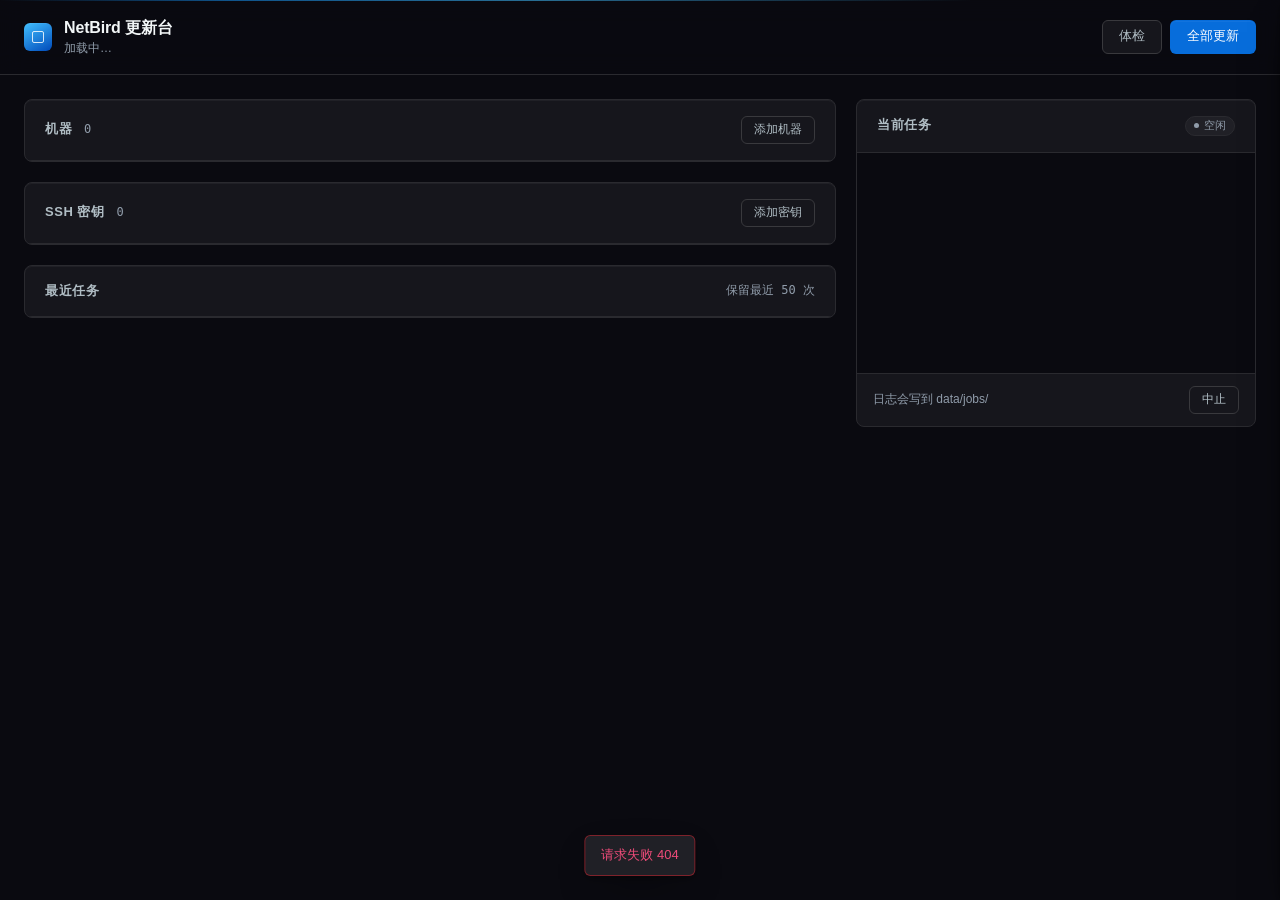
==== static/index.html @ e1b2ffee "分组改成分段选择；脚本按角色自动带组件，不再手填 - 分组：控制台/客户端 两个值改成分段控件，「优先」的说明移到下方提示 - 脚本行：只剩「脚本路径」+「这条脚本是」两个字段；组件不再是输入框 - " ====
<!doctype html>
<html lang="zh-CN">
  <head>
    <meta charset="utf-8" />
    <meta name="viewport" content="width=device-width, initial-scale=1" />
    <meta name="color-scheme" content="dark" />
    <title>NetBird 更新台</title>
    <link rel="stylesheet" href="style.css" />
  </head>
  <body>
    <header class="topbar">
      <div class="brand">
        <span class="brand-mark" aria-hidden="true"></span>
        <div>
          <h1>NetBird 更新台</h1>
          <p class="brand-sub" id="brand-sub">加载中…</p>
        </div>
      </div>
      <div class="topbar-actions">
        <button class="btn btn-ghost" id="btn-check-all" title="检查连通性、脚本是否可执行、当前版本，不会执行更新">体检</button>
        <button class="btn btn-primary" id="btn-update-all">全部更新</button>
      </div>
    </header>

    <main class="layout">
      <div class="col-main">
        <section class="panel" aria-labelledby="hosts-title">
          <div class="panel-head">
            <h2 id="hosts-title">机器</h2>
            <span class="count" id="host-count">0</span>
            <span class="spacer"></span>
            <button class="btn btn-ghost btn-sm" id="btn-add-host">添加机器</button>
          </div>
          <ul class="host-list" id="host-list"></ul>
          <div class="empty" id="hosts-empty" hidden>
            <div class="empty-mark"></div>
            <h3>还没有机器</h3>
            <p>先添加一台机器，在目标机装好公钥，再点「测试连接」确认通路。</p>
            <button class="btn btn-primary" id="btn-empty-add">添加第一台</button>
          </div>
        </section>

        <section class="panel" aria-labelledby="keys-title">
          <div class="panel-head">
            <h2 id="keys-title">SSH 密钥</h2>
            <span class="count" id="key-count">0</span>
            <span class="spacer"></span>
            <button class="btn btn-ghost btn-sm" id="btn-add-key">添加密钥</button>
          </div>
          <ul class="key-list" id="key-list"></ul>
          <div class="empty" id="keys-empty" hidden>
            <div class="empty-mark"></div>
            <h3>还没有密钥</h3>
            <p>生成一把专用密钥，把公钥装到目标机，或者直接粘贴你已有的私钥。</p>
          </div>
        </section>

        <section class="panel" aria-labelledby="history-title">
          <div class="panel-head">
            <h2 id="history-title">最近任务</h2>
            <span class="spacer"></span>
            <span class="count">保留最近 50 次</span>
          </div>
          <ul class="run-list" id="run-list"></ul>
        </section>
      </div>

      <aside class="panel job" aria-labelledby="job-title">
        <div class="panel-head">
          <h2 id="job-title">当前任务</h2>
          <span class="spacer"></span>
          <span class="chip chip-muted" id="job-status"><i class="chip-dot"></i>空闲</span>
        </div>

        <div class="job-progress" id="job-progress" hidden>
          <div class="job-progress-label">
            <span id="job-progress-text">—</span>
            <span id="job-progress-time">—</span>
          </div>
          <div class="progress-track"><div class="progress-fill" id="job-progress-fill" style="width: 0%"></div></div>
        </div>

        <ol class="log" id="log"></ol>

        <div class="job-foot">
          <span id="job-foot-note">日志会写到 data/jobs/</span>
          <span class="spacer"></span>
          <button class="btn btn-ghost btn-sm" id="btn-abort" disabled>中止</button>
        </div>
      </aside>
    </main>

    <!-- 添加 / 编辑机器 -->
    <div class="scrim" id="scrim"></div>
    <section class="drawer" id="drawer" aria-labelledby="drawer-title" aria-hidden="true">
      <div class="drawer-head">
        <div>
          <h2 id="drawer-title">添加机器</h2>
          <p id="drawer-sub">先填连接信息，用下面的命令装公钥，再点「测试连接」</p>
        </div>
        <span class="spacer" style="flex: 1"></span>
        <button class="btn btn-ghost btn-icon btn-sm" id="btn-close-drawer" aria-label="关闭">×</button>
      </div>

      <div class="drawer-body">
        <div class="field">
          <label for="f-name">名称</label>
          <input class="input" id="f-name" placeholder="aliyun-console" />
        </div>

        <div class="row-2">
          <div class="field">
            <label for="f-addr">地址</label>
            <input class="input" id="f-addr" placeholder="192.168.1.12" />
          </div>
          <div class="field">
            <label for="f-port">端口</label>
            <input class="input" id="f-port" value="22" />
          </div>
        </div>

        <div class="row-2 two">
          <div class="field">
            <label for="f-user">用户</label>
            <input class="input" id="f-user" value="root" />
          </div>
          <div class="field">
            <label>分组</label>
            <div class="segmented" id="f-group">
              <label><input type="radio" name="f-group" value="console" /><span>控制台</span></label>
              <label><input type="radio" name="f-group" value="clients" checked /><span>客户端</span></label>
            </div>
          </div>
        </div>
        <span class="hint" id="group-hint">客户端逐台更新，一台失败不影响其他机器。</span>

        <div class="field">
          <label for="f-key">密钥</label>
          <select class="select" id="f-key"></select>
        </div>

        <div class="snippet" id="bootstrap-wrap" hidden>
          <div class="snippet-head">
            <span id="bootstrap-title">在目标机执行</span>
            <span class="spacer"></span>
            <button class="btn btn-ghost btn-sm" id="btn-copy-bootstrap" style="height: 22px">复制</button>
          </div>
          <pre id="bootstrap-cmd"></pre>
        </div>

        <div class="field">
          <label>脚本</label>
          <div class="script-rows" id="script-rows"></div>
          <button class="btn btn-ghost btn-sm script-add" id="btn-add-script" type="button">+ 添加脚本</button>
          <span class="hint">
            填目标机上<b>已经存在</b>的脚本绝对路径，工具只负责触发，不上传文件。从上到下依次执行。<br />
            标成「更新控制台」的脚本会自动带上 管理后台 / 前端 UI / 信号 / 中继 四个组件，更新时弹勾选框。
          </span>
        </div>

        <label class="check" for="f-detach">
          <input type="checkbox" id="f-detach" />
          <span class="check-text">
            <strong>升级会断线，后台执行</strong>
            <span>脚本自己 systemd-run 到后台，界面上会等它断开再回来，然后读版本</span>
          </span>
        </label>

        <div class="field" id="detach-extra" hidden>
          <label for="f-detach-log">后台升级日志路径</label>
          <input class="input" id="f-detach-log" value="/var/log/netbird-upgrade.log" />
        </div>

        <label class="check" for="f-self">
          <input type="checkbox" id="f-self" />
          <span class="check-text">
            <strong>这台是工具所在主机</strong>
            <span>分组内排到最后执行，避免更新自己把剩下的机器全带停</span>
          </span>
        </label>

        <div class="field">
          <label>连接测试</label>
          <div class="hint" id="f-test-result">还没测试</div>
        </div>
      </div>

      <div class="drawer-foot">
        <button class="btn btn-ghost" id="btn-test">测试连接</button>
        <span class="spacer"></span>
        <button class="btn btn-ghost" id="btn-delete" hidden>删除</button>
        <button class="btn btn-ghost" id="btn-cancel">取消</button>
        <button class="btn btn-primary" id="btn-save">保存</button>
      </div>
    </section>

    <!-- 通用确认/选项对话框 -->
    <div class="modal-scrim" id="modal-scrim"></div>
    <section class="modal" id="modal" role="dialog" aria-modal="true" aria-labelledby="modal-title">
      <div class="modal-head">
        <h2 id="modal-title">确认</h2>
        <p id="modal-desc"></p>
      </div>
      <div class="modal-body" id="modal-body"></div>
      <div class="modal-foot">
        <button class="btn btn-ghost" id="modal-cancel">取消</button>
        <button class="btn btn-primary" id="modal-ok">确认</button>
      </div>
    </section>

    <script src="app.js"></script>
  </body>
</html>
---- static/style.css ----
/* ==========================================================================
   NetBird 更新台 — 设计约束（Workflow B step 3 的书面留痕）

   内容分级
     primary   机器清单本身；全局唯一的实心按钮「全部更新」
     secondary 每台机器的版本、状态、行内「更新」按钮
     tertiary  地址、分组、备注、时间戳

   动作分级
     primary   全部更新（页面仅此一个 .btn-primary）
     secondary 更新（行内，ghost）、体检（ghost）
     tertiary  添加机器、中止任务、查看日志

   取值来源（Workflow A 生成，见下方 --tokens）
     primary  ramp  base hsl(206 90% 52%)，generate_palette.py
     neutral  ramp  cool grey，strength 0.28
     surface  由 neutral-900 逐级叠加白色 5%/9% 得到（暗色 elevation：越高越亮，§6.2）
     语义色    success / danger / warning 各自 ramp 的 400 档（暗底上取亮档）

   对比度（check_contrast.py 实测，全部 ≥ 4.5:1）
     text-1 #f2f6f7 / surface-0  18.14:1
     text-2 #b0bdc4 / surface-1   9.37:1
     text-3 #909caa / surface-1   6.45:1
     primary-400 #42c0ff / surf  8.76:1
     success-400 #49cb9c / surf  8.84:1
     danger-400  #ee4b79 / surf  5.08:1
     warning-400 #ffc83b / surf 11.65:1
     #ffffff / primary-600         4.98:1

   排版与间距
     字号 11 / 12 / 13 / 14 / 16 / 20 / 28（11 只用于大写标签）
     行高 长文 1.6，UI 文本 1.45，标题 1.25
     间距 4 / 8 / 12 / 16 / 20 / 24 / 32 / 40 / 48 / 64
     圆角 8 卡片 / 6 按钮输入 / 999 胶囊
   ========================================================================== */

:root {
  /* primary */
  --primary-400: #42c0ff;
  --primary-500: #1693f3;
  --primary-600: #076ddb;
  --primary-700: #004aba;
  --primary-a12: color-mix(in srgb, var(--primary-500) 12%, transparent);
  --primary-a20: color-mix(in srgb, var(--primary-500) 20%, transparent);

  /* semantic */
  --success-400: #49cb9c;
  --success-500: #29a36a;
  --danger-400: #ee4b79;
  --danger-500: #db2430;
  --warning-400: #ffc83b;
  --warning-500: #f59f0a;

  /* text */
  --text-1: #f2f6f7;
  --text-2: #b0bdc4;
  --text-3: #909caa;

  /* surfaces（暗色：层高越高越亮） */
  --surface-0: #0a0a10;
  --surface-1: #16161c;
  --surface-2: #202026;
  --surface-3: #2a2a30;
  --border: #2a2a2f;
  --border-strong: #39393d;

  /* type */
  --font-ui: -apple-system, BlinkMacSystemFont, "Segoe UI", "PingFang SC",
    "Hiragino Sans GB", "Microsoft YaHei", "Noto Sans CJK SC", sans-serif;
  --font-mono: ui-monospace, SFMono-Regular, "JetBrains Mono", "Cascadia Mono",
    Menlo, Consolas, monospace;

  --fs-label: 11px;
  --fs-meta: 12px;
  --fs-sm: 13px;
  --fs-base: 14px;
  --fs-lg: 16px;
  --fs-xl: 20px;
  --fs-2xl: 28px;

  /* space */
  --s-1: 4px;
  --s-2: 8px;
  --s-3: 12px;
  --s-4: 16px;
  --s-5: 20px;
  --s-6: 24px;
  --s-8: 32px;
  --s-10: 40px;
  --s-12: 48px;
  --s-16: 64px;

  /* radius */
  --r-sm: 6px;
  --r-md: 8px;
  --r-full: 999px;

  /* elevation：暗色下用描边+顶部高光代替投影（光从上方来 §6.1） */
  --ring: inset 0 1px 0 0 rgba(255, 255, 255, 0.045);
  --shadow-pop: 0 16px 40px -16px rgba(0, 0, 0, 0.85), 0 2px 8px -2px rgba(0, 0, 0, 0.6);
}

*,
*::before,
*::after {
  box-sizing: border-box;
}

/* .btn / .field 等自带 display，会盖掉浏览器默认的 [hidden]，这里强制生效 */
[hidden] {
  display: none !important;
}

html,
body {
  margin: 0;
  height: 100%;
}

body {
  background: var(--surface-0);
  color: var(--text-1);
  font: 400 var(--fs-base) / 1.45 var(--font-ui);
  -webkit-font-smoothing: antialiased;
  text-rendering: optimizeLegibility;
}

button {
  font: inherit;
  color: inherit;
  cursor: pointer;
}

h1,
h2,
h3,
p {
  margin: 0;
}

/* ---------- 顶栏 ---------- */

.topbar {
  position: sticky;
  top: 0;
  z-index: 20;
  display: flex;
  align-items: center;
  justify-content: space-between;
  gap: var(--s-6);
  padding: var(--s-4) var(--s-6);
  background: color-mix(in srgb, var(--surface-0) 88%, transparent);
  backdrop-filter: blur(12px);
  border-bottom: 1px solid var(--border);
}

/* 顶部一道细光，作为整页唯一的装饰性强调 */
.topbar::before {
  content: "";
  position: absolute;
  inset: 0 0 auto;
  height: 1px;
  background: linear-gradient(
    90deg,
    transparent,
    var(--primary-500) 18%,
    var(--primary-400) 42%,
    transparent 76%
  );
  opacity: 0.55;
}

.brand {
  display: flex;
  align-items: center;
  gap: var(--s-3);
  min-width: 0;
}

.brand-mark {
  width: 28px;
  height: 28px;
  flex: none;
  border-radius: var(--r-sm);
  background: linear-gradient(150deg, var(--primary-400), var(--primary-700));
  box-shadow: var(--ring);
  position: relative;
}

.brand-mark::after {
  content: "";
  position: absolute;
  inset: 8px;
  border: 1.5px solid rgba(255, 255, 255, 0.82);
  border-radius: 2px;
}

.brand h1 {
  font-size: var(--fs-lg);
  font-weight: 600;
  letter-spacing: -0.01em;
}

.brand-sub {
  margin-top: 1px;
  font-size: var(--fs-meta);
  color: var(--text-3);
}

.topbar-actions {
  display: flex;
  align-items: center;
  gap: var(--s-2);
}

/* ---------- 按钮 ---------- */

.btn {
  display: inline-flex;
  align-items: center;
  gap: var(--s-2);
  height: 34px;
  padding: 0 var(--s-4);
  border-radius: var(--r-sm);
  border: 1px solid transparent;
  background: transparent;
  font-size: var(--fs-sm);
  font-weight: 500;
  white-space: nowrap;
  transition: background 0.14s ease, border-color 0.14s ease, color 0.14s ease;
}

.btn:focus-visible {
  outline: 2px solid var(--primary-400);
  outline-offset: 2px;
}

.btn-primary {
  background: var(--primary-600);
  color: #fff;
  box-shadow: var(--ring);
}

.btn-primary:hover {
  background: var(--primary-500);
}

.btn-ghost {
  border-color: var(--border-strong);
  color: var(--text-2);
  background: var(--surface-1);
}

.btn-ghost:hover {
  background: var(--surface-2);
  color: var(--text-1);
}

.btn-sm {
  height: 28px;
  padding: 0 var(--s-3);
  font-size: var(--fs-meta);
}

.btn-icon {
  width: 28px;
  padding: 0;
  justify-content: center;
}

/* ---------- 布局 ---------- */

.layout {
  display: grid;
  grid-template-columns: minmax(0, 1fr) 400px;
  gap: var(--s-5);
  align-items: start;
  max-width: 1440px;
  margin: 0 auto;
  padding: var(--s-6);
}

.col-main {
  display: flex;
  flex-direction: column;
  gap: var(--s-5);
  min-width: 0;
}

.panel {
  background: var(--surface-1);
  border: 1px solid var(--border);
  border-radius: var(--r-md);
  box-shadow: var(--ring);
  overflow: hidden;
}

.panel-head {
  display: flex;
  align-items: center;
  gap: var(--s-3);
  padding: var(--s-4) var(--s-5);
  border-bottom: 1px solid var(--border);
}

.panel-head h2 {
  font-size: var(--fs-sm);
  font-weight: 600;
  letter-spacing: 0.04em;
  text-transform: uppercase;
  color: var(--text-2);
}

.panel-head .spacer {
  flex: 1;
}

.count {
  font-family: var(--font-mono);
  font-size: var(--fs-meta);
  color: var(--text-3);
}

/* ---------- 机器清单 ---------- */

.host-list {
  list-style: none;
  margin: 0;
  padding: 0;
}

.host {
  display: grid;
  grid-template-columns: 3px 1fr auto;
  gap: var(--s-4);
  align-items: center;
  padding: var(--s-4) var(--s-5) var(--s-4) 0;
  border-bottom: 1px solid var(--border);
  transition: background 0.14s ease;
}

.host:last-child {
  border-bottom: 0;
}

.host:hover {
  background: var(--surface-2);
}

/* 左侧状态轨：颜色之外还有形状差异（不同高度/不透明度），不单靠颜色传达 */
.host-rail {
  align-self: stretch;
  border-radius: 0 var(--r-full) var(--r-full) 0;
  background: var(--border-strong);
}

.host[data-state="running"] .host-rail {
  background: var(--primary-400);
}

.host[data-state="outdated"] .host-rail {
  background: var(--warning-400);
}

.host[data-state="current"] .host-rail {
  background: var(--success-500);
}

.host[data-state="failed"] .host-rail {
  background: var(--danger-400);
}

.host-main {
  min-width: 0;
}

.host-title {
  display: flex;
  align-items: center;
  gap: var(--s-2);
  flex-wrap: wrap;
}

.host-name {
  font-size: var(--fs-base);
  font-weight: 600;
  letter-spacing: -0.005em;
}

.host-meta {
  display: flex;
  align-items: center;
  gap: var(--s-3);
  margin-top: var(--s-1);
  font-size: var(--fs-meta);
  color: var(--text-3);
  flex-wrap: wrap;
}

.addr {
  display: inline-flex;
  align-items: center;
  gap: 6px;
  font-family: var(--font-mono);
  color: var(--text-2);
}

.addr-dot {
  width: 5px;
  height: 5px;
  border-radius: 50%;
  background: var(--text-3);
}

.addr[data-kind="netbird"] .addr-dot {
  background: var(--warning-400);
}

.addr[data-kind="lan"] .addr-dot {
  background: var(--primary-400);
}

.addr[data-kind="public"] .addr-dot {
  background: var(--success-400);
}

.host-right {
  display: flex;
  align-items: center;
  gap: var(--s-4);
  padding-right: var(--s-5);
}

.version {
  font-family: var(--font-mono);
  font-size: var(--fs-sm);
  color: var(--text-2);
  font-variant-numeric: tabular-nums;
}

.version .arrow {
  color: var(--text-3);
  margin: 0 4px;
}

.version .new {
  color: var(--primary-400);
}

/* ---------- 胶囊 ---------- */

.chip {
  display: inline-flex;
  align-items: center;
  gap: 5px;
  height: 20px;
  padding: 0 var(--s-2);
  border-radius: var(--r-full);
  font-size: var(--fs-label);
  font-weight: 500;
  letter-spacing: 0.02em;
  border: 1px solid transparent;
  white-space: nowrap;
}

.chip-dot {
  width: 5px;
  height: 5px;
  border-radius: 50%;
  background: currentColor;
}

.chip-success {
  color: var(--success-400);
  background: color-mix(in srgb, var(--success-500) 14%, transparent);
  border-color: color-mix(in srgb, var(--success-500) 28%, transparent);
}

.chip-primary {
  color: var(--primary-400);
  background: var(--primary-a12);
  border-color: var(--primary-a20);
}

.chip-warning {
  color: var(--warning-400);
  background: color-mix(in srgb, var(--warning-500) 14%, transparent);
  border-color: color-mix(in srgb, var(--warning-500) 30%, transparent);
}

.chip-danger {
  color: var(--danger-400);
  background: color-mix(in srgb, var(--danger-500) 14%, transparent);
  border-color: color-mix(in srgb, var(--danger-500) 30%, transparent);
}

.chip-muted {
  color: var(--text-3);
  background: var(--surface-2);
  border-color: var(--border);
}

.chip-live .chip-dot {
  animation: pulse 1.6s ease-in-out infinite;
}

@keyframes pulse {
  0%,
  100% {
    opacity: 1;
  }
  50% {
    opacity: 0.25;
  }
}

@media (prefers-reduced-motion: reduce) {
  .chip-live .chip-dot {
    animation: none;
  }
  * {
    transition: none !important;
  }
}

/* ---------- 任务面板 ---------- */

.job {
  position: sticky;
  top: 78px;
  display: flex;
  flex-direction: column;
  max-height: calc(100vh - 104px);
}

.job-progress {
  padding: var(--s-4) var(--s-5);
  border-bottom: 1px solid var(--border);
}

.job-progress-label {
  display: flex;
  justify-content: space-between;
  font-size: var(--fs-meta);
  color: var(--text-3);
  margin-bottom: var(--s-2);
}

.job-progress-label strong {
  color: var(--text-2);
  font-weight: 500;
}

.progress-track {
  height: 3px;
  border-radius: var(--r-full);
  background: var(--surface-3);
  overflow: hidden;
}

.progress-fill {
  height: 100%;
  width: 50%;
  background: linear-gradient(90deg, var(--primary-600), var(--primary-400));
  border-radius: inherit;
}

.log {
  flex: 1;
  min-height: 220px;
  margin: 0;
  padding: var(--s-3) var(--s-4);
  list-style: none;
  overflow-y: auto;
  background: var(--surface-0);
  font-family: var(--font-mono);
  font-size: var(--fs-meta);
  line-height: 1.65;
  scrollbar-width: thin;
  scrollbar-color: var(--surface-3) transparent;
}

.log li {
  display: grid;
  grid-template-columns: 62px 1fr;
  gap: var(--s-3);
}

.log .t {
  color: var(--text-3);
  font-variant-numeric: tabular-nums;
}

.log .host-tag {
  color: var(--primary-400);
}

.log .ok {
  color: var(--success-400);
}

.log .err {
  color: var(--danger-400);
}

.log .dim {
  color: var(--text-3);
}

.job-foot {
  display: flex;
  align-items: center;
  gap: var(--s-3);
  padding: var(--s-3) var(--s-4);
  border-top: 1px solid var(--border);
  font-size: var(--fs-meta);
  color: var(--text-3);
}

.job-foot .spacer {
  flex: 1;
}

/* ---------- 历史任务 ---------- */

.run-list {
  list-style: none;
  margin: 0;
  padding: 0;
}

.run {
  display: flex;
  align-items: center;
  gap: var(--s-4);
  padding: var(--s-3) var(--s-5);
  border-bottom: 1px solid var(--border);
}

.run:last-child {
  border-bottom: 0;
}

.run:hover {
  background: var(--surface-2);
}

.run-dot {
  width: 7px;
  height: 7px;
  flex: none;
  border-radius: 50%;
  background: var(--text-3);
}

.run-dot[data-tone="ok"] {
  background: var(--success-400);
}

.run-dot[data-tone="run"] {
  background: var(--primary-400);
}

.run-dot[data-tone="warn"] {
  background: var(--warning-400);
}

.run-dot[data-tone="bad"] {
  background: var(--danger-400);
}

.run-main {
  flex: 1;
  min-width: 0;
}

.run-title {
  font-size: var(--fs-sm);
  font-weight: 500;
}

.run-sub {
  margin-left: var(--s-2);
  font-size: var(--fs-meta);
  font-weight: 400;
  color: var(--text-3);
}

.run-meta {
  margin-top: 2px;
  font-size: var(--fs-meta);
  color: var(--text-3);
  font-variant-numeric: tabular-nums;
}

/* ---------- 空状态 ---------- */

.empty {
  padding: var(--s-16) var(--s-6);
  text-align: center;
}

.empty-mark {
  width: 44px;
  height: 44px;
  margin: 0 auto var(--s-4);
  border-radius: var(--r-sm);
  border: 1px dashed var(--border-strong);
  background: var(--surface-2);
}

.empty h3 {
  font-size: var(--fs-base);
  font-weight: 600;
}

.empty p {
  max-width: 34ch;
  margin: var(--s-2) auto 0;
  font-size: var(--fs-sm);
  color: var(--text-3);
  line-height: 1.6;
}

.empty .btn {
  margin-top: var(--s-5);
}

/* ---------- 抽屉：添加/编辑机器 ---------- */

.scrim {
  position: fixed;
  inset: 0;
  z-index: 30;
  background: rgba(4, 5, 8, 0.74);
  backdrop-filter: blur(2px);
  opacity: 0;
  pointer-events: none;
  transition: opacity 0.18s ease;
}

.drawer {
  position: fixed;
  top: 0;
  right: 0;
  bottom: 0;
  z-index: 31;
  width: min(520px, 100vw);
  display: flex;
  flex-direction: column;
  background: var(--surface-1);
  border-left: 1px solid var(--border-strong);
  box-shadow: var(--shadow-pop);
  transform: translateX(100%);
  transition: transform 0.22s cubic-bezier(0.32, 0.72, 0, 1);
}

body[data-drawer="open"] .scrim {
  opacity: 1;
  pointer-events: auto;
}

body[data-drawer="open"] .drawer {
  transform: none;
}

.drawer-head {
  display: flex;
  align-items: flex-start;
  gap: var(--s-3);
  padding: var(--s-5);
  border-bottom: 1px solid var(--border);
}

.drawer-head h2 {
  font-size: var(--fs-lg);
  font-weight: 600;
}

.drawer-head p {
  margin-top: 2px;
  font-size: var(--fs-meta);
  color: var(--text-3);
}

.drawer-body {
  flex: 1;
  overflow-y: auto;
  padding: var(--s-5);
  display: flex;
  flex-direction: column;
  gap: var(--s-5);
}

.field {
  display: flex;
  flex-direction: column;
  gap: var(--s-2);
}

.field > label {
  font-size: var(--fs-label);
  font-weight: 500;
  letter-spacing: 0.06em;
  text-transform: uppercase;
  color: var(--text-3);
}

.field .hint {
  font-size: var(--fs-meta);
  color: var(--text-3);
}

.input,
.select,
.textarea {
  width: 100%;
  border: 1px solid var(--border-strong);
  border-radius: var(--r-sm);
  background: var(--surface-0);
  color: var(--text-1);
  font: inherit;
  font-size: var(--fs-sm);
  padding: 8px var(--s-3);
  transition: border-color 0.14s ease, box-shadow 0.14s ease;
}

.input:focus,
.select:focus,
.textarea:focus {
  outline: none;
  border-color: var(--primary-500);
  box-shadow: 0 0 0 3px var(--primary-a12);
}

.textarea {
  min-height: 92px;
  resize: vertical;
  font-family: var(--font-mono);
  font-size: var(--fs-meta);
  line-height: 1.7;
}

.row-2 {
  display: grid;
  grid-template-columns: 1fr 96px;
  gap: var(--s-3);
}

.row-2.two {
  grid-template-columns: minmax(0, 1fr) minmax(0, 1fr);
}

.check {
  display: flex;
  align-items: flex-start;
  gap: var(--s-3);
  padding: var(--s-3);
  border: 1px solid var(--border);
  border-radius: var(--r-sm);
  background: var(--surface-0);
}

.check input {
  margin-top: 2px;
  accent-color: var(--primary-500);
}

.check-text strong {
  display: block;
  font-size: var(--fs-sm);
  font-weight: 500;
}

.check-text span {
  font-size: var(--fs-meta);
  color: var(--text-3);
}

/* 公钥引导块 */
.snippet {
  border: 1px solid var(--border);
  border-radius: var(--r-sm);
  background: var(--surface-0);
}

.snippet-head {
  display: flex;
  align-items: center;
  gap: var(--s-2);
  padding: var(--s-2) var(--s-3);
  border-bottom: 1px solid var(--border);
  font-size: var(--fs-label);
  letter-spacing: 0.04em;
  color: var(--text-3);
}

.snippet-head .spacer {
  flex: 1;
}

.snippet pre {
  margin: 0;
  padding: var(--s-3);
  white-space: pre-wrap;
  word-break: break-all;
  overflow-x: auto;
  font-family: var(--font-mono);
  font-size: var(--fs-meta);
  line-height: 1.7;
  color: var(--text-2);
}

.drawer-foot {
  display: flex;
  gap: var(--s-3);
  padding: var(--s-4) var(--s-5);
  border-top: 1px solid var(--border);
  background: var(--surface-1);
}

.drawer-foot .spacer {
  flex: 1;
}

/* ---------- 响应式 ---------- */

@media (max-width: 1080px) {
  .layout {
    grid-template-columns: minmax(0, 1fr);
  }

  .job {
    position: static;
    max-height: none;
  }
}

@media (max-width: 640px) {
  .topbar {
    padding: var(--s-3) var(--s-4);
    gap: var(--s-3);
  }

  .brand-sub {
    display: none;
  }

  .layout {
    padding: var(--s-4);
    gap: var(--s-4);
  }

  /* 窄屏：行内按钮让位给整行可点，版本信息换行 */
  .host {
    grid-template-columns: 3px 1fr;
    padding-right: var(--s-4);
  }

  .host-right {
    grid-column: 2;
    justify-content: space-between;
    padding: 0 0 0 var(--s-4);
    margin-top: var(--s-2);
  }

  .panel-head {
    padding: var(--s-3) var(--s-4);
  }

  /* 历史任务：窄屏把状态与按钮换到第二行，标题不折行 */
  .run {
    flex-wrap: wrap;
    gap: var(--s-2) var(--s-3);
  }

  .run-main {
    flex: 1 1 calc(100% - 22px);
  }

  .run-title {
    overflow-wrap: anywhere;
  }

  .run > .chip {
    margin-left: auto;
  }
}

/* ---------- 模态 ---------- */

.modal-scrim {
  position: fixed;
  inset: 0;
  z-index: 40;
  background: rgba(4, 5, 8, 0.74);
  backdrop-filter: blur(2px);
  opacity: 0;
  pointer-events: none;
  transition: opacity 0.18s ease;
}

.modal {
  position: fixed;
  top: 50%;
  left: 50%;
  z-index: 41;
  display: flex;
  flex-direction: column;
  width: min(520px, calc(100vw - 32px));
  max-height: min(84vh, 760px);
  background: var(--surface-1);
  border: 1px solid var(--border-strong);
  border-radius: var(--r-md);
  box-shadow: var(--shadow-pop);
  opacity: 0;
  pointer-events: none;
  transform: translate(-50%, -47%) scale(0.985);
  transition: opacity 0.18s ease, transform 0.18s ease;
}

body[data-modal="open"] .modal-scrim {
  opacity: 1;
  pointer-events: auto;
}

body[data-modal="open"] .modal {
  opacity: 1;
  pointer-events: auto;
  transform: translate(-50%, -50%) scale(1);
}

.modal-head {
  padding: var(--s-5) var(--s-5) 0;
}

.modal-head h2 {
  font-size: var(--fs-lg);
  font-weight: 600;
}

.modal-head p {
  margin-top: var(--s-1);
  font-size: var(--fs-meta);
  color: var(--text-3);
  line-height: 1.55;
}

.modal-body {
  display: flex;
  flex-direction: column;
  gap: var(--s-4);
  padding: var(--s-4) var(--s-5);
  overflow-y: auto;
}

.modal-foot {
  display: flex;
  justify-content: flex-end;
  gap: var(--s-3);
  padding: var(--s-4) var(--s-5);
  border-top: 1px solid var(--border);
}

.opt-grid {
  display: grid;
  grid-template-columns: 1fr 1fr;
  gap: var(--s-2);
}

.opt {
  display: flex;
  align-items: center;
  gap: var(--s-2);
  padding: var(--s-2) var(--s-3);
  border: 1px solid var(--border);
  border-radius: var(--r-sm);
  background: var(--surface-0);
  font-size: var(--fs-sm);
}

.opt input {
  accent-color: var(--primary-500);
}

.opt-label {
  font-size: var(--fs-label);
  letter-spacing: 0.06em;
  text-transform: uppercase;
  color: var(--text-3);
  margin-bottom: var(--s-2);
}

.target-list {
  list-style: none;
  margin: 0;
  padding: 0;
  border: 1px solid var(--border);
  border-radius: var(--r-sm);
  overflow: hidden;
}

.target-list li {
  display: flex;
  align-items: center;
  gap: var(--s-3);
  padding: var(--s-2) var(--s-3);
  font-size: var(--fs-sm);
  border-bottom: 1px solid var(--border);
}

.target-list li:last-child {
  border-bottom: 0;
}

.target-list .idx {
  width: 18px;
  font-family: var(--font-mono);
  font-size: var(--fs-meta);
  color: var(--text-3);
}

/* ---------- 密钥 ---------- */

.key-list {
  list-style: none;
  margin: 0;
  padding: 0;
}

.key-row {
  display: flex;
  align-items: center;
  gap: var(--s-3);
  padding: var(--s-3) var(--s-5);
  border-bottom: 1px solid var(--border);
}

.key-row:last-child {
  border-bottom: 0;
}

.key-name {
  font-family: var(--font-mono);
  font-size: var(--fs-sm);
  white-space: nowrap;
}

.key-pub {
  flex: 1;
  min-width: 0;
  overflow: hidden;
  text-overflow: ellipsis;
  white-space: nowrap;
  font-family: var(--font-mono);
  font-size: var(--fs-label);
  color: var(--text-3);
}

.muted {
  color: var(--text-3);
}

.err-text {
  color: var(--danger-400);
}

/* ---------- toast ---------- */

.toast {
  position: fixed;
  left: 50%;
  bottom: 24px;
  z-index: 60;
  transform: translate(-50%, 8px);
  max-width: min(560px, calc(100vw - 32px));
  padding: 10px 16px;
  border-radius: var(--r-sm);
  border: 1px solid var(--border-strong);
  background: var(--surface-2);
  color: var(--text-1);
  font-size: var(--fs-sm);
  box-shadow: var(--shadow-pop);
  opacity: 0;
  pointer-events: none;
  transition: opacity 0.16s ease, transform 0.16s ease;
}

.toast[data-show="1"] {
  opacity: 1;
  transform: translate(-50%, 0);
}

.toast[data-kind="err"] {
  border-color: color-mix(in srgb, var(--danger-500) 50%, transparent);
  color: var(--danger-400);
}

/* ---------- 表单控件：去掉原生外观 ---------- */

.select,
select.select {
  appearance: none;
  -webkit-appearance: none;
  padding-right: 34px;
  background-image: url("data:image/svg+xml;charset=utf-8,%3Csvg xmlns='http://www.w3.org/2000/svg' viewBox='0 0 16 16' fill='none' stroke='%23909caa' stroke-width='1.6' stroke-linecap='round' stroke-linejoin='round'%3E%3Cpath d='M4 6.5l4 4 4-4'/%3E%3C/svg%3E");
  background-repeat: no-repeat;
  background-position: right 11px center;
  background-size: 14px;
  cursor: pointer;
}

.select:hover {
  border-color: var(--text-3);
}

.select option {
  background: var(--surface-1);
  color: var(--text-1);
}

input[type="checkbox"] {
  appearance: none;
  -webkit-appearance: none;
  position: relative;
  flex: none;
  width: 16px;
  height: 16px;
  margin: 0;
  border: 1px solid var(--border-strong);
  border-radius: 4px;
  background: var(--surface-0);
  cursor: pointer;
  transition: background 0.12s ease, border-color 0.12s ease;
}

input[type="checkbox"]:hover {
  border-color: var(--text-3);
}

input[type="checkbox"]::after {
  content: "";
  position: absolute;
  inset: 0;
  margin: auto;
  width: 9px;
  height: 9px;
  background: #fff;
  transform: scale(0);
  transition: transform 0.12s cubic-bezier(0.32, 0.72, 0, 1);
  clip-path: polygon(14% 47%, 0 62%, 39% 100%, 100% 22%, 86% 8%, 38% 72%);
}

input[type="checkbox"]:checked {
  background: var(--primary-600);
  border-color: var(--primary-600);
}

input[type="checkbox"]:checked::after {
  transform: scale(1);
}

input[type="checkbox"]:focus-visible,
.select:focus-visible {
  outline: 2px solid var(--primary-400);
  outline-offset: 2px;
}

input[type="number"] {
  appearance: textfield;
  -moz-appearance: textfield;
}

input[type="number"]::-webkit-outer-spin-button,
input[type="number"]::-webkit-inner-spin-button {
  appearance: none;
  margin: 0;
}

.input::placeholder,
.textarea::placeholder {
  color: var(--text-3);
  opacity: 0.75;
}

/* ---------- 脚本行编辑器 ---------- */

.script-rows {
  display: flex;
  flex-direction: column;
  gap: var(--s-2);
}

.script-row {
  display: grid;
  grid-template-columns: minmax(0, 1fr) auto;
  gap: var(--s-2);
  align-items: end;
  padding: var(--s-3);
  border: 1px solid var(--border);
  border-radius: var(--r-sm);
  background: var(--surface-0);
}

/* 路径独占一行：抽屉里三列并排会把路径挤得看不见 */
.script-field-wide {
  grid-column: 1 / -1;
}

.script-field {
  display: flex;
  flex-direction: column;
  gap: 4px;
  min-width: 0;
}

.script-label {
  display: flex;
  align-items: baseline;
  gap: 6px;
  font-size: var(--fs-label);
  font-weight: 500;
  letter-spacing: 0.04em;
  color: var(--text-2);
}

.script-label-hint {
  font-weight: 400;
  letter-spacing: 0;
  color: var(--text-3);
}

.script-row .script-tools {
  padding-bottom: 2px;
}

.script-row .input {
  padding: 6px var(--s-2);
  background: var(--surface-1);
}

.script-row .input:focus {
  border-color: var(--primary-500);
  background: var(--surface-1);
}

.script-row .input.mono {
  font-family: var(--font-mono);
  font-size: var(--fs-meta);
}

.script-tools {
  display: flex;
  gap: 2px;
}

.script-tools .btn {
  width: 24px;
  height: 24px;
  padding: 0;
  justify-content: center;
  color: var(--text-3);
  border-color: transparent;
  background: transparent;
}

.script-tools .btn:hover {
  color: var(--text-1);
  background: var(--surface-2);
}

.script-tools .btn:disabled {
  opacity: 0.3;
  cursor: default;
}

.script-tools .btn[data-act="del"]:hover {
  color: var(--danger-400);
}

.script-add {
  align-self: flex-start;
  margin-top: var(--s-1);
}

.script-head {
  display: none;
}

@media (max-width: 640px) {
  .script-row {
    grid-template-columns: minmax(0, 1fr) auto;
  }
}

/* ---------- 分段选择器 ---------- */

.segmented {
  display: inline-flex;
  gap: 2px;
  padding: 3px;
  border: 1px solid var(--border-strong);
  border-radius: var(--r-sm);
  background: var(--surface-0);
}

.segmented label {
  position: relative;
}

.segmented input {
  position: absolute;
  opacity: 0;
  pointer-events: none;
}

.segmented span {
  display: block;
  padding: 5px 14px;
  border-radius: 4px;
  font-size: var(--fs-sm);
  color: var(--text-2);
  cursor: pointer;
  transition: background 0.12s ease, color 0.12s ease;
  white-space: nowrap;
}

.segmented span:hover {
  color: var(--text-1);
}

.segmented input:checked + span {
  background: var(--surface-3);
  color: var(--text-1);
  box-shadow: var(--ring);
}

.segmented input:focus-visible + span {
  outline: 2px solid var(--primary-400);
  outline-offset: 2px;
}

.segmented-sm span {
  padding: 3px 10px;
  font-size: var(--fs-meta);
}

.script-row .segmented {
  align-self: flex-start;
}
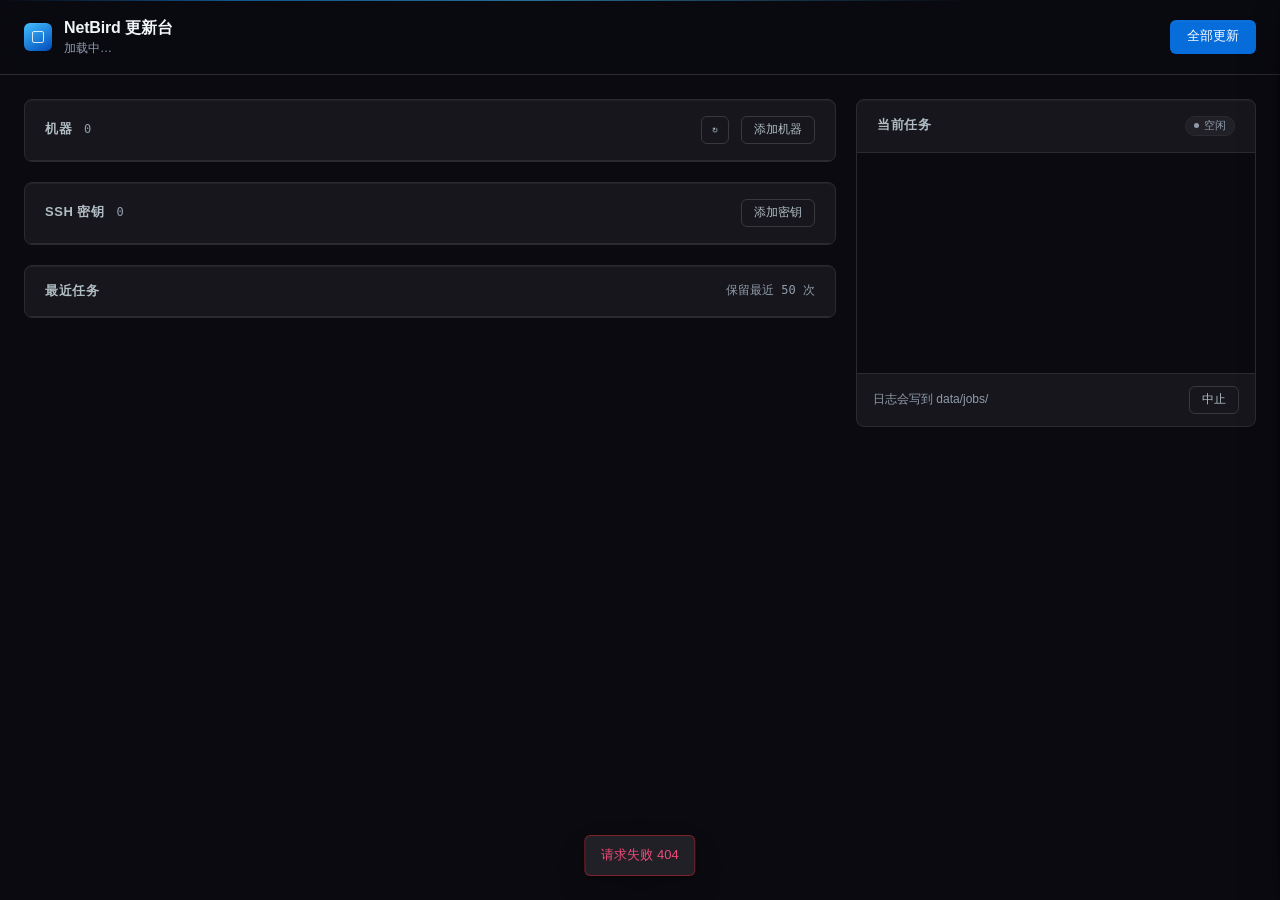
==== commit 014b20d0: "体检结果落库；去掉顶部体检按钮，改为面板内刷新 原先把检查结果放在内存里，每次重启全变成「未检查」。现在： - hosts 表加 last_check（JSON），启动时自动补列 - 添加/编辑机器：" ====
--- a/static/index.html
+++ b/static/index.html
@@ -17,7 +17,6 @@
         </div>
       </div>
       <div class="topbar-actions">
-        <button class="btn btn-ghost" id="btn-check-all" title="检查连通性、脚本是否可执行、当前版本，不会执行更新">体检</button>
         <button class="btn btn-primary" id="btn-update-all">全部更新</button>
       </div>
     </header>
@@ -29,6 +28,7 @@
             <h2 id="hosts-title">机器</h2>
             <span class="count" id="host-count">0</span>
             <span class="spacer"></span>
+            <button class="btn btn-ghost btn-sm btn-icon" id="btn-refresh" title="重新检查所有机器（连通性 + 版本）">↻</button>
             <button class="btn btn-ghost btn-sm" id="btn-add-host">添加机器</button>
           </div>
           <ul class="host-list" id="host-list"></ul>
@@ -171,11 +171,19 @@
           <input class="input" id="f-detach-log" value="/var/log/netbird-upgrade.log" />
         </div>
 
+        <label class="check" for="f-sudo">
+          <input type="checkbox" id="f-sudo" />
+          <span class="check-text">
+            <strong>用 sudo 执行</strong>
+            <span>登录用户不是 root 时勾上（云镜像的 ubuntu 用户）。需要目标机配置免密 sudo</span>
+          </span>
+        </label>
+
         <label class="check" for="f-self">
           <input type="checkbox" id="f-self" />
           <span class="check-text">
             <strong>这台是工具所在主机</strong>
-            <span>分组内排到最后执行，避免更新自己把剩下的机器全带停</span>
+            <span>分组内排到最后执行。地址填 127.0.0.1 即可（容器用 host 网络，回环就是宿主机）</span>
           </span>
         </label>
 
--- a/static/style.css
+++ b/static/style.css
@@ -334,7 +334,7 @@
   grid-template-columns: 3px 1fr auto;
   gap: var(--s-4);
   align-items: center;
-  padding: var(--s-4) var(--s-5) var(--s-4) 0;
+  padding: var(--s-4) 0;
   border-bottom: 1px solid var(--border);
   transition: background 0.14s ease;
 }
@@ -954,13 +954,13 @@
   /* 窄屏：行内按钮让位给整行可点，版本信息换行 */
   .host {
     grid-template-columns: 3px 1fr;
-    padding-right: var(--s-4);
+    padding-right: 0;
   }
 
   .host-right {
     grid-column: 2;
     justify-content: space-between;
-    padding: 0 0 0 var(--s-4);
+    padding: 0 var(--s-4) 0 var(--s-4);
     margin-top: var(--s-2);
   }
 
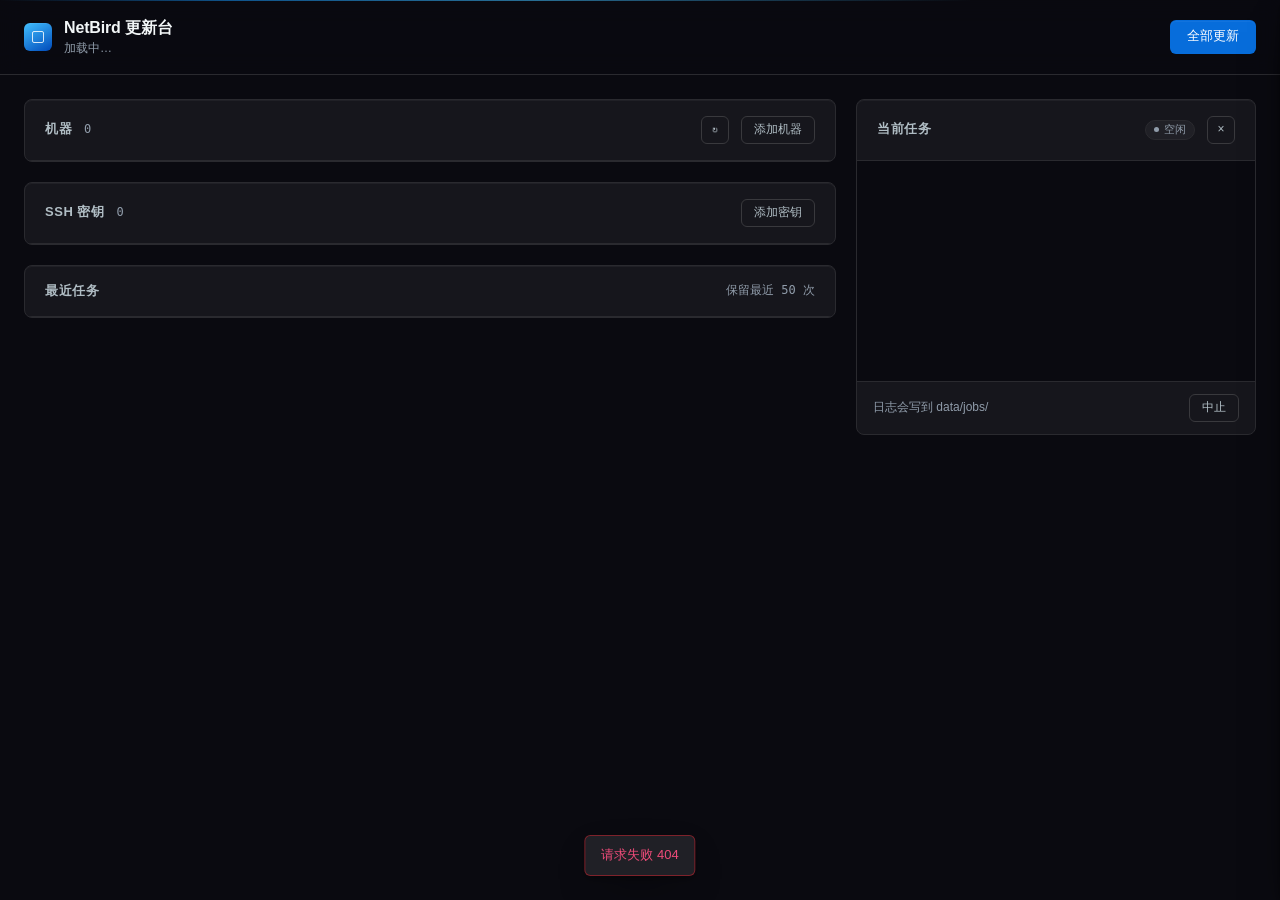
==== commit e6016c73: "加登录页；修任务结束后的进度文案；日志面板可清空 - 登录：/login 页面（与主页面同一套样式），POST /api/login 拿 HttpOnly cookie，   未登录访问页面跳转而非弹" ====
--- a/static/index.html
+++ b/static/index.html
@@ -17,6 +17,7 @@
         </div>
       </div>
       <div class="topbar-actions">
+        <button class="btn btn-ghost btn-sm" id="btn-logout" hidden>退出</button>
         <button class="btn btn-primary" id="btn-update-all">全部更新</button>
       </div>
     </header>
@@ -70,6 +71,7 @@
           <h2 id="job-title">当前任务</h2>
           <span class="spacer"></span>
           <span class="chip chip-muted" id="job-status"><i class="chip-dot"></i>空闲</span>
+          <button class="btn btn-ghost btn-icon btn-sm" id="btn-clear-log" title="清空日志面板" disabled>×</button>
         </div>
 
         <div class="job-progress" id="job-progress" hidden>
@@ -125,14 +127,11 @@
             <input class="input" id="f-user" value="root" />
           </div>
           <div class="field">
-            <label>分组</label>
-            <div class="segmented" id="f-group">
-              <label><input type="radio" name="f-group" value="console" /><span>控制台</span></label>
-              <label><input type="radio" name="f-group" value="clients" checked /><span>客户端</span></label>
-            </div>
-          </div>
-        </div>
-        <span class="hint" id="group-hint">客户端逐台更新，一台失败不影响其他机器。</span>
+            <label for="f-priority">优先级</label>
+            <input class="input" id="f-priority" type="number" value="10" min="-999" max="999" />
+          </div>
+        </div>
+        <span class="hint">数字小的先执行（比如 1、2、3）；本机永远排最后，同优先级按添加顺序。</span>
 
         <div class="field">
           <label for="f-key">密钥</label>
@@ -154,7 +153,7 @@
           <button class="btn btn-ghost btn-sm script-add" id="btn-add-script" type="button">+ 添加脚本</button>
           <span class="hint">
             填目标机上<b>已经存在</b>的脚本绝对路径，工具只负责触发，不上传文件。从上到下依次执行。<br />
-            标成「更新控制台」的脚本会自动带上 管理后台 / 前端 UI / 信号 / 中继 四个组件，更新时弹勾选框。
+            参数原样传给脚本（按空格拆分，支持引号），不需要就留空。升级逻辑全在脚本里。
           </span>
         </div>
 
@@ -162,7 +161,7 @@
           <input type="checkbox" id="f-detach" />
           <span class="check-text">
             <strong>升级会断线，后台执行</strong>
-            <span>脚本自己 systemd-run 到后台，界面上会等它断开再回来，然后读版本</span>
+            <span>机器是通过 netbird 地址（100.x）连的，或脚本自己 systemd-run 到后台时勾上。工具会等连接恢复、后台任务结束，再读版本</span>
           </span>
         </label>
 
--- a/static/style.css
+++ b/static/style.css
@@ -1448,3 +1448,77 @@
 .script-row .segmented {
   align-self: flex-start;
 }
+
+/* ---------- 登录页 ---------- */
+
+.login-body {
+  display: grid;
+  place-items: center;
+  min-height: 100vh;
+  padding: var(--s-6) 0;
+}
+
+.login-wrap {
+  width: min(380px, calc(100vw - 32px));
+}
+
+.login-card {
+  display: flex;
+  flex-direction: column;
+  gap: var(--s-4);
+  padding: var(--s-8) var(--s-6) var(--s-6);
+  background: var(--surface-1);
+  border: 1px solid var(--border);
+  border-radius: var(--r-md);
+  box-shadow: var(--ring), var(--shadow-pop);
+}
+
+.login-brand {
+  display: flex;
+  align-items: center;
+  gap: var(--s-3);
+  margin-bottom: var(--s-2);
+}
+
+.login-brand h1 {
+  font-size: var(--fs-lg);
+  font-weight: 600;
+  letter-spacing: -0.01em;
+}
+
+.login-brand p {
+  margin-top: 2px;
+  font-size: var(--fs-meta);
+  color: var(--text-3);
+}
+
+.login-label {
+  font-size: var(--fs-label);
+  font-weight: 500;
+  letter-spacing: 0.06em;
+  text-transform: uppercase;
+  color: var(--text-3);
+}
+
+.login-submit {
+  justify-content: center;
+  height: 38px;
+  margin-top: var(--s-2);
+}
+
+.login-error {
+  font-size: var(--fs-sm);
+  color: var(--danger-400);
+}
+
+.login-note {
+  margin-top: var(--s-4);
+  text-align: center;
+  font-size: var(--fs-meta);
+  color: var(--text-3);
+}
+
+.login-note code {
+  font-family: var(--font-mono);
+  color: var(--text-2);
+}
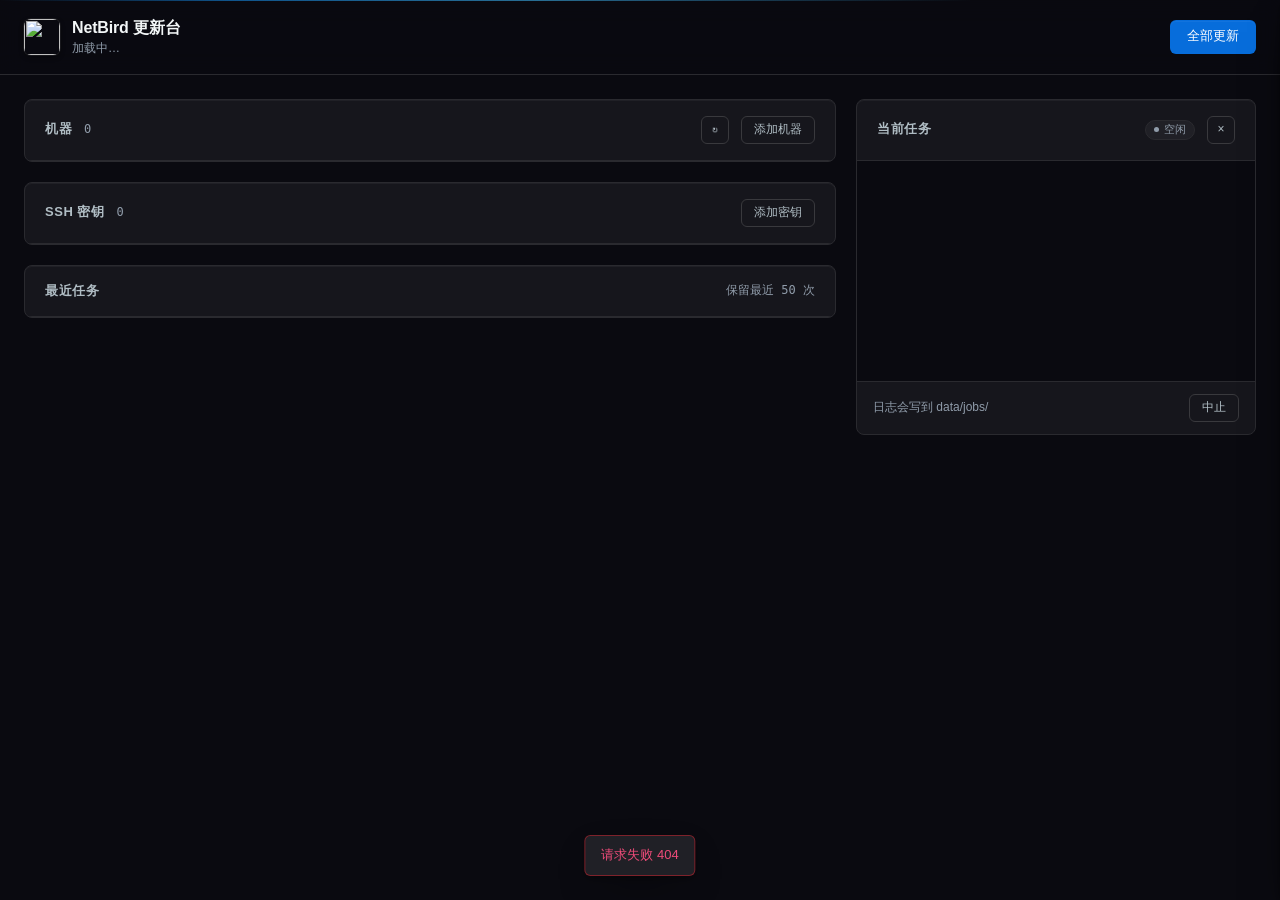
==== commit c31c7859: "换新 logo：页面、favicon、README 与预览截图 - 顶栏/登录页改用设计稿 logo，补 16/32/favicon.ico/180 图标\n- /brand/ 与 /favicon." ====
--- a/static/index.html
+++ b/static/index.html
@@ -5,12 +5,17 @@
     <meta name="viewport" content="width=device-width, initial-scale=1" />
     <meta name="color-scheme" content="dark" />
     <title>NetBird 更新台</title>
+    <link rel="icon" href="/favicon.ico" sizes="any" />
+    <link rel="icon" type="image/png" sizes="32x32" href="/brand/favicon-32.png" />
+    <link rel="icon" type="image/png" sizes="16x16" href="/brand/favicon-16.png" />
+    <link rel="apple-touch-icon" href="/brand/apple-touch-icon.png" />
+    <meta name="theme-color" content="#0a0a10" />
     <link rel="stylesheet" href="style.css" />
   </head>
   <body>
     <header class="topbar">
       <div class="brand">
-        <span class="brand-mark" aria-hidden="true"></span>
+        <img class="brand-mark" src="/brand/logo-128.png" alt="" width="36" height="36" />
         <div>
           <h1>NetBird 更新台</h1>
           <p class="brand-sub" id="brand-sub">加载中…</p>
--- a/static/style.css
+++ b/static/style.css
@@ -178,21 +178,14 @@
 }
 
 .brand-mark {
-  width: 28px;
-  height: 28px;
+  width: 36px;
+  height: 36px;
   flex: none;
-  border-radius: var(--r-sm);
-  background: linear-gradient(150deg, var(--primary-400), var(--primary-700));
-  box-shadow: var(--ring);
-  position: relative;
-}
-
-.brand-mark::after {
-  content: "";
-  position: absolute;
-  inset: 8px;
-  border: 1.5px solid rgba(255, 255, 255, 0.82);
-  border-radius: 2px;
+  display: block;
+  object-fit: contain;
+  /* 图形本身带 19.5% 圆角与暗底；这里只补一圈描边，让暗色页面上边界更清楚 */
+  border-radius: 19.5%;
+  box-shadow: 0 0 0 1px rgba(255, 255, 255, 0.07), 0 2px 6px -2px rgba(0, 0, 0, 0.7);
 }
 
 .brand h1 {
@@ -940,6 +933,11 @@
   .topbar {
     padding: var(--s-3) var(--s-4);
     gap: var(--s-3);
+  }
+
+  .brand-mark {
+    width: 32px;
+    height: 32px;
   }
 
   .brand-sub {
@@ -1480,6 +1478,11 @@
   margin-bottom: var(--s-2);
 }
 
+.login-brand .brand-mark {
+  width: 44px;
+  height: 44px;
+}
+
 .login-brand h1 {
   font-size: var(--fs-lg);
   font-weight: 600;
